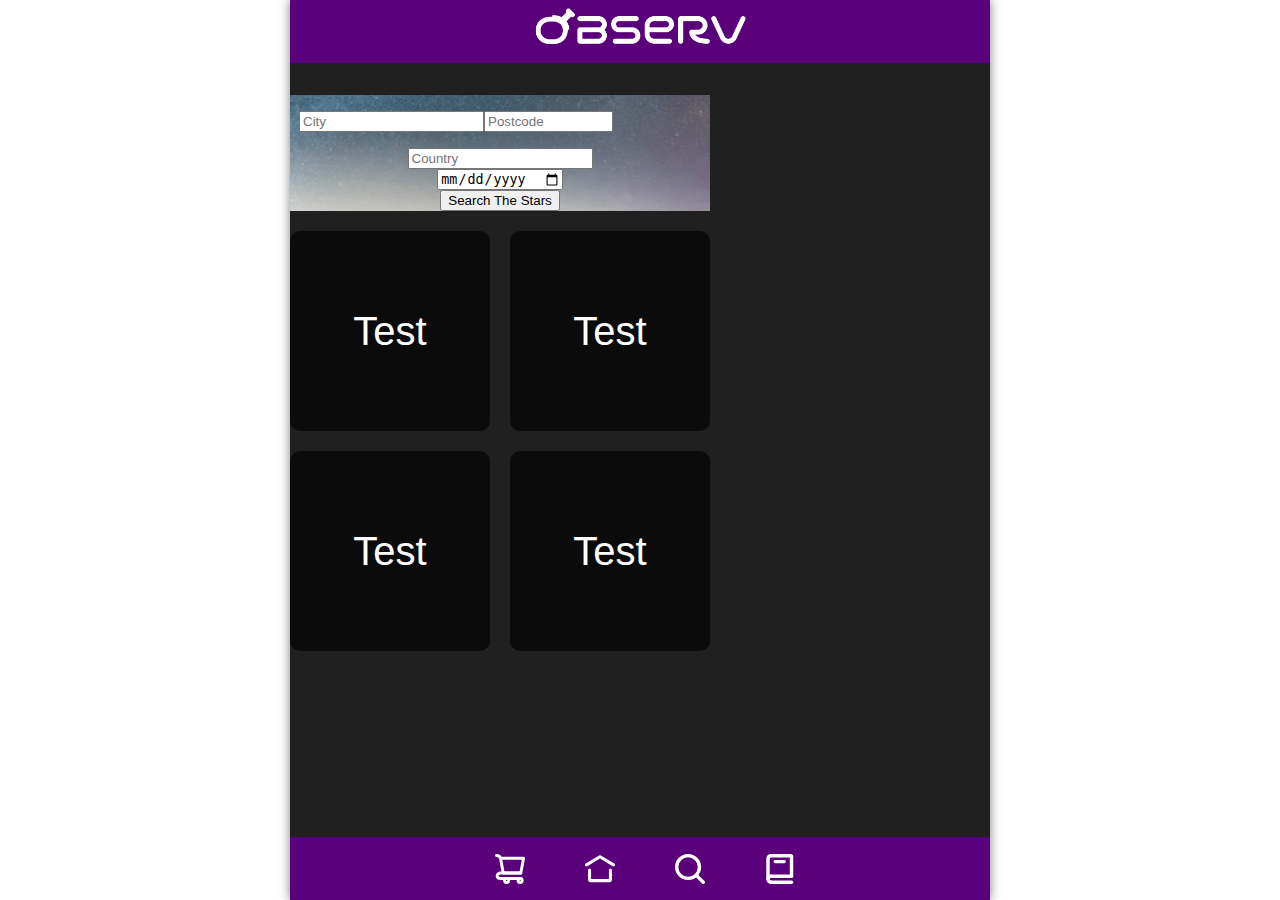
==== OBSERV-repo/index.html @ e300e1c8 "all code" ====
<!DOCTYPE html>
<html lang="en">
  <head>
    <meta charset="UTF-8">
    <meta name="viewport" content="width=device-width, initial-scale=1.0">
    <meta http-equiv="X-UA-Compatible" content="ie=edge">
    <title>OBSERV</title>
    <link rel="stylesheet" href="assets/css/styles.css">
    <link rel="preconnect" href="https://fonts.googleapis.com">
    <link rel="preconnect" href="https://fonts.gstatic.com" crossorigin>
    <link href="https://fonts.googleapis.com/css2?family=Inter:wght@400;500;600&family=Montserrat:wght@400;500&display=swap" rel="stylesheet">
    <script src="https://cdnjs.cloudflare.com/ajax/libs/jquery/3.7.0/jquery.min.js" integrity="sha512-3gJwYpMe3QewGELv8k/BX9vcqhryRdzRMxVfq6ngyWXwo03GFEzjsUm8Q7RZcHPHksttq7/GFoxjCVUjkjvPdw==" crossorigin="anonymous" referrerpolicy="no-referrer"></script>
  </head>
  <body>
    <div class="mobileBody">
      <header>
        <img class="logo" src="assets/img/logoTextWhite.png" />
      </header>

      <div class="heroSection">
        <div>
          <form>
            <div class="heroForm">
              <div class="cityPost">
                <input type="text" placeholder="City">
                <input class="postCode" type="text" placeholder="Postcode">
              </div>
              <input type="text" placeholder="Country">
              <input type="date" placeholder="Date">
            </div>
          </form>
        </div>
        <button type="submit">Search The Stars</button>
      </div>

      <div class="homeCardsTop">
        <div class="card">
          <p>Test</p>
        </div>
           
        <div class="card">
          <p>Test</p>
        </div>
      </div>
      <div class="homeCardsBottom">
        <div class="card">
          <p>Test</p>
        </div>
        
        <div class="card">
          <p>Test</p>
        </div>
      </div>
      
      <nav>
        <ul>
          <li class="firstItem">
            <img src="assets/img/cart.svg">
          </li>
          <li>
            <img src="assets/img/home.svg"> 
          </li>
          <li>
            <img src="assets/img/search.svg">
          </li>
          <li>
            <img src="assets/img/book.svg">
          </li>
        </ul>
      </nav>
    </div>
    <script src="assets/js/index.js"></script>
  </body>
</html>
---- OBSERV-repo/assets/css/styles.css ----
/* The styles for the OBSERV website */

body {
    /* background: #ffffff; */
    color: #D9D9D9;
    font-family: 'Inter', sans-serif;
    font-family: 'Montserrat', sans-serif;
    background-color: #ffffff;
    height: 100vh;
    max-width: 700px;
    margin: auto;
    box-shadow: 0 0 10px rgba(0, 0, 0, 0.5);
}

.mobileBody {
    height: 100%;
    width: 100%;
    background-color: #202020;
}

header {
    background-color: #5A007A;
    display: flex;
    align-items: center;
    justify-content: center;
    flex-direction: column;
    height: 7vh;
    width: 100%;
}

nav {
    position: absolute;
    bottom: 0;
    width: 100%;
    max-width: 700px;
    height: 7vh;
    background-color: #5A007A;
    display: flex;
    align-items: center;
    justify-content: center;
}

.firstItem {
    margin-left: 0;
}

.bg {
    width: 100%;
    height: 90%;
}

li {
    display: flex;
    align-items: center;
    justify-content: center;
    margin: 0 30px;
}

li img {
    height: 30px;
    width: 30px;
}

ul {
    list-style-type: none;
    display: inline-flex;
}

.logo {
    background: rgba(0, 0, 0, 0);
    border: none;
    height: 75%;
}

.heroSection {
    display: flex;
    margin-top: 2rem;
    width: 60%;
    
    align-items: center;
    flex-direction: column;
    background-color: #202020;
    background-image: url("../img/heroImage.png");
    background-repeat: no-repeat;
    background-size: cover;
    background-position: center;
}

.cityPost {
    display: flex;
    align-items: center;
    flex-direction: row;
    margin: 1rem;
    width: 100%;
}

.postCode {
    width: 30%;
}

.heroForm {
    display: flex;
    align-items: center;
    flex-direction: column;
}

.homeCardsTop {
    margin: 20px auto;
  height:200px;
  display:grid;
  grid-template-columns: 200px 200px;
  grid-row: auto auto;
  grid-column-gap: 20px;
  grid-row-gap: 20px;
}

.homeCardsBottom {
    margin: 20px auto;
    height:200px;
    display:grid;
    grid-template-columns: 200px 200px;
    grid-row: auto auto;
    grid-column-gap: 20px;
    grid-row-gap: 20px;
}

.card {
    background-color:#0B0B0B;
    padding:20px;
    border-radius:10px;
    color:#fff;
    display:flex;
    align-items:center;
    justify-content:center;
    font-size:40px;
    font-family:sans-serif;
}
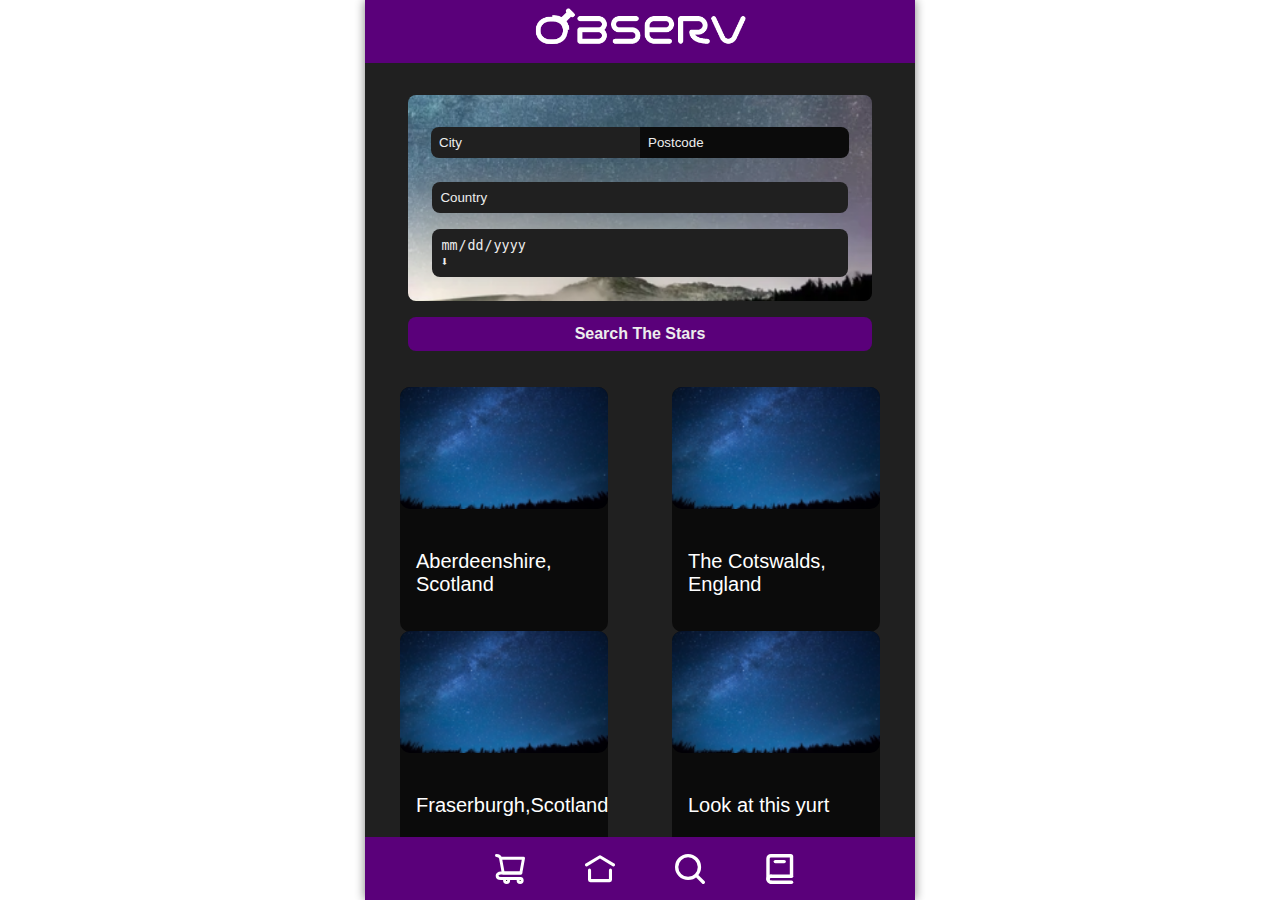
==== commit 323b3b4f: "ADDED Product Page + jQuery for navigation to it" ====
--- a/OBSERV-repo/index.html
+++ b/OBSERV-repo/index.html
@@ -16,41 +16,80 @@
       <header>
         <img class="logo" src="assets/img/logoTextWhite.png" />
       </header>
+      <section id="home">
+        <div class="hero">
+          <div class="heroSection">
+            <div>
+              <form>
+                <div class="heroForm">
+                  <div class="cityPost">
+                    <input type="text" placeholder="City">
+                    <input class="postCode" type="text" placeholder="Postcode">
+                  </div>
+                  <input type="text" placeholder="Country">
+                  <input type="date" placeholder="Date">
+                </div>
+              </form>
+            </div>
+          </div>
+        </div>
 
-      <div class="heroSection">
+        <div class="submitContainer">
+          <button class="submitButton" type="submit">Search The Stars</button>
+        </div>
+
+        <div class="homeCards">
+          <div class="card">
+            <img src="assets/img/image 2.png" alt="picture of sky" class="cardImage">
+            <p class="cardText">Aberdeenshire, Scotland </p>
+          </div>
+            
+          <div class="card">
+            <img src="assets/img/image 2.png" alt="picture of sky" class="cardImage">
+            <p class="cardText">The Cotswalds, England</p>
+          </div>
+        </div>
+        <div class="homeCards">
+          <div class="card">
+            <img src="assets/img/image 2.png" alt="picture of sky" class="cardImage">
+            <p class="cardText">Fraserburgh,Scotland</p>
+          </div>
+          
+          <div class="card">
+            <img src="assets/img/image 2.png" alt="picture of sky" class="cardImage">
+            <p class="cardText">Look at this yurt</p>
+          </div>
+        </div>
+      </section>
+
+      <section id="product">
+        <img src="assets/img/Group 12.png" alt="picture of product" id="productImage">
+
         <div>
-          <form>
-            <div class="heroForm">
-              <div class="cityPost">
-                <input type="text" placeholder="City">
-                <input class="postCode" type="text" placeholder="Postcode">
-              </div>
-              <input type="text" placeholder="Country">
-              <input type="date" placeholder="Date">
+            <h1 class="productHead productText">Aberdeenshire, Scotland</h1>
+            <h3 class="productText">Aberdeen</h3>
+            <h3 class="productText">892 Miles Away</h3>
+            <h3 class="productText">£120 Per Person</h3>
+            <p class="productText" id="productPara">
+                This beautiful spot located just outside of the Granite City, also known as Aberdeen. This location has all you need, a beautiful
+                view of the surrounding forest, mountains and river.
+            </p>
+            <h1 class="productHead productText">Places You Might Also Like</h1>
+            <div class="homeCards">
+                <div class="card">
+                    <img src="assets/img/image 2.png" alt="picture of sky" class="cardImage">
+                    <p class="cardText">Fraserburgh,Scotland</p>
+                </div>
+
+                <div class="card">
+                    <img src="assets/img/image 2.png" alt="picture of sky" class="cardImage">
+                    <p class="cardText">Look at this yurt</p>
+                </div>
             </div>
-          </form>
         </div>
-        <button type="submit">Search The Stars</button>
-      </div>
 
-      <div class="homeCardsTop">
-        <div class="card">
-          <p>Test</p>
-        </div>
-           
-        <div class="card">
-          <p>Test</p>
-        </div>
-      </div>
-      <div class="homeCardsBottom">
-        <div class="card">
-          <p>Test</p>
-        </div>
-        
-        <div class="card">
-          <p>Test</p>
-        </div>
-      </div>
+      </section>
+
       
       <nav>
         <ul>
@@ -58,7 +97,7 @@
             <img src="assets/img/cart.svg">
           </li>
           <li>
-            <img src="assets/img/home.svg"> 
+            <img src="assets/img/home.svg" id="homeNav"> 
           </li>
           <li>
             <img src="assets/img/search.svg">
--- a/OBSERV-repo/assets/css/styles.css
+++ b/OBSERV-repo/assets/css/styles.css
@@ -7,13 +7,13 @@
     font-family: 'Montserrat', sans-serif;
     background-color: #ffffff;
     height: 100vh;
-    max-width: 700px;
+    max-width: 550px;
     margin: auto;
     box-shadow: 0 0 10px rgba(0, 0, 0, 0.5);
 }
 
 .mobileBody {
-    height: 100%;
+    height: 100vh;
     width: 100%;
     background-color: #202020;
 }
@@ -29,10 +29,10 @@
 }
 
 nav {
-    position: absolute;
+    position: fixed;
     bottom: 0;
     width: 100%;
-    max-width: 700px;
+    max-width: 550px;
     height: 7vh;
     background-color: #5A007A;
     display: flex;
@@ -72,11 +72,17 @@
     height: 75%;
 }
 
+.class {
+    justify-content: center;
+    display: flex;
+    align-content: center;
+}
+
 .heroSection {
     display: flex;
     margin-top: 2rem;
-    width: 60%;
-    
+    width: 84.5%;
+    border-radius: 0.5rem;
     align-items: center;
     flex-direction: column;
     background-color: #202020;
@@ -84,6 +90,88 @@
     background-repeat: no-repeat;
     background-size: cover;
     background-position: center;
+    
+}
+
+.heroForm {
+    padding: 1rem;
+    display: flex;
+    align-items: center;
+    flex-direction: column;
+    justify-content: center;
+    align-self: center;
+}
+
+.heroForm .cityPost input {
+    display: flex;
+    align-items: center;
+    flex-direction: row;
+    margin: 0;
+    width: 100%;
+    border-radius: 0.5rem 0 0 0.5rem;
+}
+
+.heroForm .cityPost .postCode {
+    border-radius: 0 0.5rem 0.5rem 0;
+    background-color: #0B0B0B;
+}
+
+.heroForm input {
+    margin: 0.5rem;
+    padding: 0.5rem;
+    border-radius: 0.5rem;
+    border: none;
+    width: 95.5%;
+    background-color: #202020;
+    color: #EDEDED;
+}
+
+input[type="date"] {
+    position:relative;
+}
+
+input[type="date"]::-webkit-calendar-picker-indicator {
+    position:absolute;
+    top:0;
+    left:0;
+    right:0;
+    bottom:0;
+    opacity:0;
+}
+
+input[type="date"]:after {
+    content: "⬇";
+    display: block;
+}
+
+.submitContainer {
+    display: flex;
+    align-items: center;
+    flex-direction: row;
+    justify-content: center;
+    width: 100%;
+}
+
+.submitButton {
+    margin: 1rem;
+    padding: 0.5rem;
+    border-radius: 0.5rem;
+    border: none;
+    width: 84.5%;
+    background-color: #5A007A;
+    color: #EDEDED;
+    font-weight: bold;
+    font-size: 1rem;
+    cursor: pointer;
+    transition: .1s;
+}
+
+.submitButton:hover {
+    background-color: #410058
+}
+
+.heroForm ::placeholder {
+    color: #EDEDED;
 }
 
 .cityPost {
@@ -98,40 +186,62 @@
     width: 30%;
 }
 
-.heroForm {
-    display: flex;
-    align-items: center;
-    flex-direction: column;
-}
-
-.homeCardsTop {
+.hero {
+    display: flex;
+    align-items: center;
+    justify-content: center;
+}
+
+.homeCards {
     margin: 20px auto;
-  height:200px;
-  display:grid;
-  grid-template-columns: 200px 200px;
-  grid-row: auto auto;
-  grid-column-gap: 20px;
-  grid-row-gap: 20px;
-}
-
-.homeCardsBottom {
-    margin: 20px auto;
-    height:200px;
+    height:14rem;
+    max-height: 14rem;
     display:grid;
-    grid-template-columns: 200px 200px;
+    grid-template-columns: 13rem 13rem;
     grid-row: auto auto;
-    grid-column-gap: 20px;
-    grid-row-gap: 20px;
-}
+    grid-column-gap: 4rem;
+    grid-row-gap: 2rem;
+    justify-content: center;
+}
+
 
 .card {
     background-color:#0B0B0B;
-    padding:20px;
     border-radius:10px;
     color:#fff;
-    display:flex;
-    align-items:center;
     justify-content:center;
-    font-size:40px;
+    font-size:20px;
     font-family:sans-serif;
+    
+}
+
+.cardImage {
+    width: 100%;
+    border-radius:10px;
+}
+
+.cardText {
+    padding: 1rem;
+}
+
+#product {
+    display: none;
+}
+
+#productImage {
+    width: 100%;
+    height: 15rem;
+}
+
+.productText {
+    padding: 0 2rem;
+    margin: 0;
+}
+
+.productHead {
+   padding-bottom: 1rem;
+}
+
+#productPara {
+    padding: 1rem 2rem;
 }